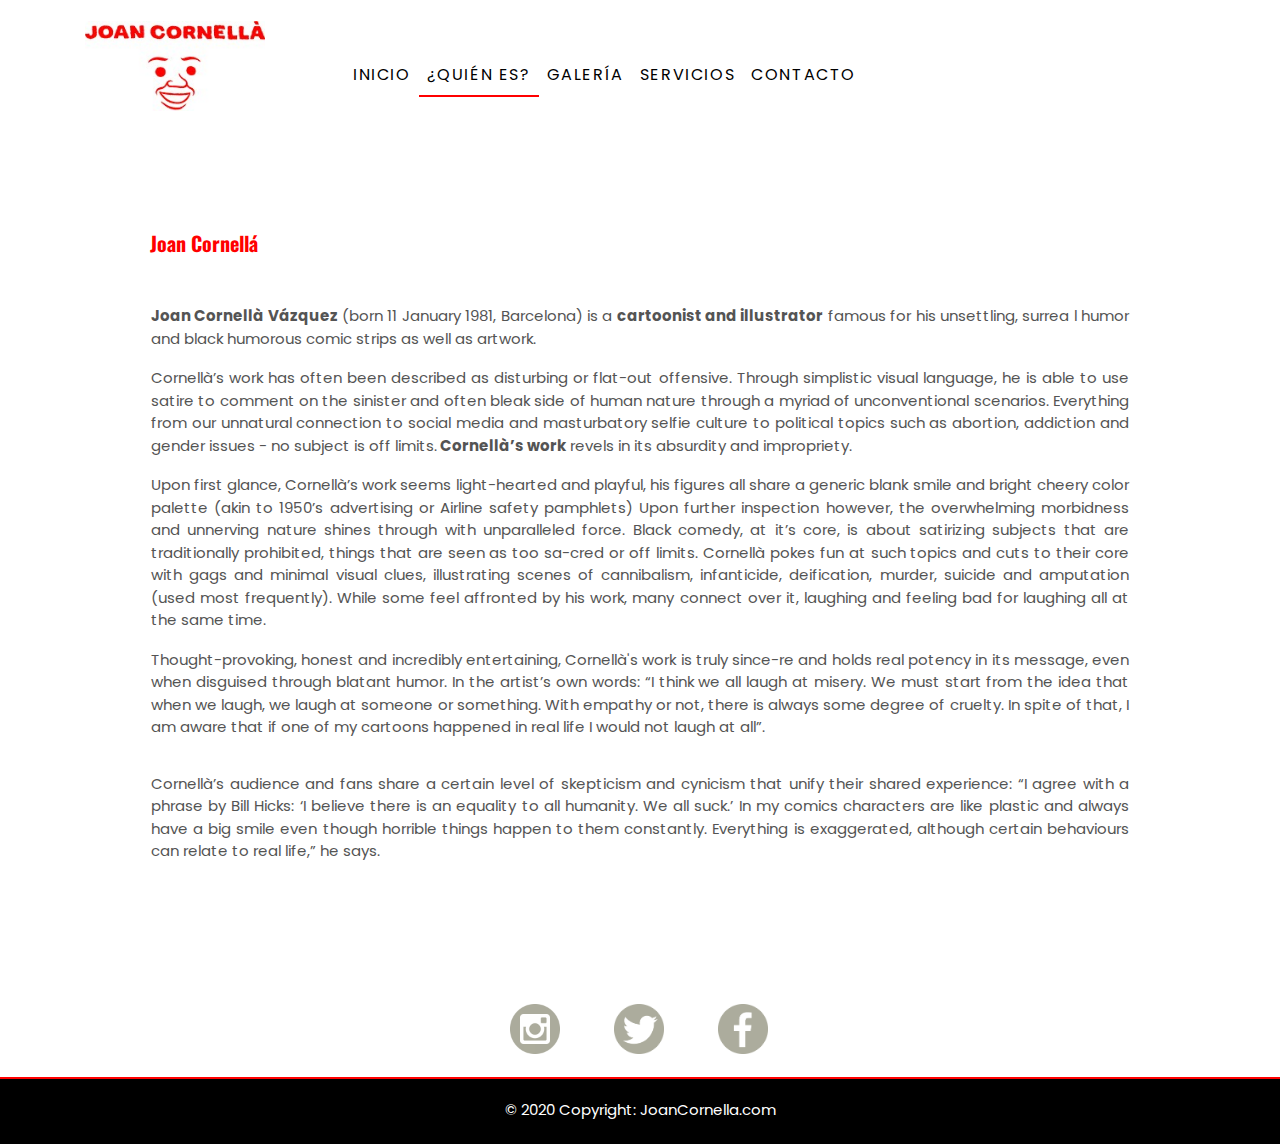
==== about.html @ 13107fc1 "Primer commit" ====
<!DOCTYPE html>
<html lang="es">

<head>
    <link rel="shortcut icon" href="img/logo-png.png"> 
    <meta charset="utf-8">
    <meta name="author" content="Francisca Araya">
    <meta name="description" content="Joan Cornellá, Un genio del Humor Negro">
    <meta name="keywords" content="Joan Cornella,artista,españa,Cómic" />
    <meta name="robots" content="index">
    <meta name="viewport" content="width=device-width, initial-scale=1.0">
    <!-- Bootstrap CSS -->
    <link rel="stylesheet" href="css/bootstrap.min.css">
    <link rel="stylesheet" type="text/css" href="css/estilos.css">

    <title>Joan Cornellá</title>
</head>
<style>
    @import url('https://fonts.googleapis.com/css?family=Poppins&display=swap');
</style>
<style>
    @import url('https://fonts.googleapis.com/css?family=Oswald&display=swap');
</style>

<body>

    <!-- Navigation -->
    <nav class="navbar navbar-expand-lg navbar-light navbar-custom static-top">
        <div class="container">
            <a class="navbar-brand" href="#">
                <img src="img/logo.jpg" alt="Logo Joan Cornella">
            </a>
            <button class="navbar-toggler" type="button" data-toggle="collapse" data-target="#navbarResponsive" aria-controls="navbarResponsive" aria-expanded="false" aria-label="Toggle navigation">
                <span class="navbar-toggler-icon"></span>
            </button>
            <div class="collapse navbar-collapse" id="navbarResponsive">
                <ul class="navbar-nav ml-auto">
                    <li class="nav-item">
                        <a class="nav-link" href="index.html">Inicio</a>
                    </li>
                    <li class="nav-item-active">
                        <a class="nav-link" href="about.html">¿Quién es?</a>
                    </li>
                    <li class="nav-item">
                        <a class="nav-link" href="galeria.html">Galería</a>
                    </li>
                    <li class="nav-item">
                        <a class="nav-link" href="servicios.html">Servicios</a>
                    </li>
                    <li class="nav-item">
                        <a class="nav-link" href="contacto.html">Contacto</a>
                    </li>
                </ul>
            </div>
        </div>
    </nav>
    <!-- End Navigation -->

    <section>
        <div class="container-fluid-about">
            <!--contenedor destino-->
            <div class="row align-items-center">
                <div class="col-xs-12 col-md-12 col-lg-12 order-lg-1">
                    <div class="p-6">
                        <h1 class="texto-about">Joan Cornellá</h1>
                        <p><strong>Joan Cornellà Vázquez</strong> (born 11 January 1981, Barcelona) is a <strong>cartoonist and illustrator</strong> famous for his unsettling, surrea l humor and black humorous comic strips as well as artwork.</p>

                        <p>Cornellà’s work has often been described as disturbing or flat-out offensive. Through simplistic visual language, he is able to use satire to comment on the sinister and often bleak side of human nature through a myriad of unconventional scenarios. Everything from our unnatural connection to social media and masturbatory selfie culture to political topics such as abortion, addiction and gender issues - no subject is off limits.<strong> Cornellà’s work</strong> revels in its absurdity and impropriety.</p>

                        <p>Upon first glance, Cornellà’s work seems light-hearted and playful, his figures all share a generic blank smile and bright cheery color palette (akin to 1950’s advertising or Airline safety pamphlets) Upon further inspection however, the overwhelming morbidness and unnerving nature shines through with unparalleled force. Black comedy, at it’s core, is about satirizing subjects that are traditionally prohibited, things that are seen as too sa-cred or off limits. Cornellà pokes fun at such topics and cuts to their core with gags and minimal visual clues, illustrating scenes of cannibalism, infanticide, deification, murder, suicide and amputation (used most frequently). While some feel affronted by his work, many connect over it, laughing and feeling bad for laughing all at the same time.</p>

                        <p>Thought-provoking, honest and incredibly entertaining, Cornellà's work is truly since-re and holds real potency in its message, even when disguised through blatant humor. In the artist’s own words: “I think we all laugh at misery. We must start from the idea that when we laugh, we laugh at someone or something. With empathy or not, there is always some degree of cruelty. In spite of that, I am aware that if one of my cartoons happened in real life I would not laugh at all”.
                            <p>

                                <p>Cornellà’s audience and fans share a certain level of skepticism and cynicism that unify their shared experience: “I agree with a phrase by Bill Hicks: ‘I believe there is an equality to all humanity. We all suck.’ In my comics characters are like plastic and always have a big smile even though horrible things happen to them constantly. Everything is exaggerated, although certain behaviours can relate to real life,” he says.</p>
                    </div>
                </div>
            </div>
        </div>
    </section>

    <!--footer-->
    <div class="footer">
        <div class="container-fluid-footer">

            <div class="redessociales">
                <a title="Instagram" href="http://instagram.com/sirjoancornella" target="_blank"><img src="img/instagram.png" alt="Instagram"></a>

                <a title="Twitter" href="https://twitter.com/sirjoancornella" target="_blank"><img src="img/twitter.png" alt="Twitter"></a>

                <a title="Facebook" href="https://www.facebook.com/joancornella" target="_blank"><img src="img/facebook.png" alt="Facebook"></a>
            </div>
        </div>

        <footer>
            <p>© 2020 Copyright: JoanCornella.com</p>
        </footer>
    </div>

    <!--Fin footer-->

</body>

</html>
---- css/estilos.css ----
*{
  margin:0;
  padding: 0;
}


body {
	width: 100%;
	background-color: #fff;
}

body {
  font-family: 'Poppins', sans-serif;
}

h1,
h2,
h3,
h4,
h5,
h6 {
  font-family: 'Poppins', sans-serif;
  font-weight: 800 !important;
}

nav li a{
	font-family: "Poppins", sans-serif;
	font-size: 13px;
	padding: 20px 25px;
	color: #000;
	text-decoration: none;
}


#contenedor1 img {
	width: 175px;
	float: left;
	margin-top: 10px;
	margin-left: 40px;
}

nav ul{ /*navegacion y lista*/
	width: 750px;
	float: center;
	margin-right: 100px;
}

nav ul li{
	list-style-type: none;
	display: inline-block;
	width: auto;
	margin-top: 20px;
}

.navbar-custom {
  padding-top: 1rem;
  padding-bottom: 1rem;
  background-color: rgba(0, 0, 0, 0.0);
}


.navbar-custom .navbar-nav .nav-item .nav-link 
{
  font-family: 'Poppins', sans-serif;
  text-transform: uppercase;
  font-size: 1rem;
  letter-spacing: 0.1rem;
  color: #000;
}

.nav-item-active {
  font-family: 'Poppins', sans-serif;
  text-transform: uppercase;
  font-size: 1rem;
  letter-spacing: 0.1rem;
  color: #000;
}

.navbar-custom .navbar-nav .nav-item-active .nav-link 
{
 font-family: 'Poppins', sans-serif;
  text-transform: uppercase;
  font-size: 1rem;
  letter-spacing: 0.1rem;
  color: #000;
}

nav li a:hover {
 background-color: #E2E2E2;
}

.nav-item-active  {
	border-bottom: 2px  solid #FF0000
; /*borde del menu activo*/

}

/*index*/

img{
	margin-bottom: 0px;
	max-width: 100%;
	width: 180px;
}


.container-fluid {
 width: 100%;
 height: auto;
}


.p-5 img{
	width: 100%;
}

.texto-joan{
	font-family: "Oswald";
	font-size: 20px;
	color:#000;
	text-transform: uppercase;
    font-size: 1rem;
    letter-spacing: 0.1rem;
    margin-bottom: 50px;
}

.p-5 p{
    font-family: 'Poppins', sans-serif;
	font-size: 20px;
	color:#545454;
}


/*index 2da parte*/

.p-4 img{
	width: 100%;
}



.p-4 p{
    font-family: 'Poppins', sans-serif;
	font-size: 15px;
	color:#545454;
}


/*quién es*/


.container-fluid-about {
 width: 100%;
 height: auto;
 margin-top: 100px;
 margin-bottom: 100px;

}

.texto-about{
	font-family: "Oswald";
	font-size: 20px;
	color:#ff0000;
    line-height: 1.1;
    margin-bottom: 50px;
    margin-left: 150px;
}

.p-6 p{
    font-family: 'Poppins', sans-serif;
    display: block;
    margin-block-start: 1em;
    margin-block-end: 1em;
    margin-inline-start: 0px;
    margin-inline-end: 0px;
	font-size: 15px;
	padding: 1px;
	color:#545454;
    text-align: justify;
    margin-left: 150px;
    margin-right: 150px;

}

/*Galeria*/

.container.gallery-container {
    background-color: #fff;
    color: #35373a;
    min-height: 100vh;
    border-radius: 10px;
    box-shadow: 0 8px 15px rgba(0, 0, 0, 0.06);
    margin-bottom: 100px;
}

.gallery-container h1 {
	font-size: 30px;
    text-align: center;
    margin-top: 70px;
    font-family: "Oswald";
    color: #000;
}
.gallery-container p{
    font-family: 'Poppins', sans-serif;
    text-transform: uppercase;
    margin-top: 15px;
    text-align: center;
    color: #000;
    font-size: 18px;
}

.gallery-container p.page-description {
    text-align: center;
    max-width: 800px;
    margin: 25px auto;
    font-family: 'Poppins', sans-serif;
    color: #545454;
    text-decoration: none;
    font-size: 15px;
}

.gallery {
    padding: 40px;
}

.gallery img {
    width: 300px;
    height: 250px;
    margin-bottom: 30px;
    transition: 0.2s ease-in-out;
    box-shadow: 0 2px 3px rgba(0,0,0,0.2);
}


.gallery img:hover {
    transform: scale(1.05);
    box-shadow: 0 8px 15px rgba(0,0,0,0.3);
}


@media(max-width: 768px) {
    body {
        padding: 0;
    }

    .container.gallery-container {
        border-radius: 0;
    }
}

/*Galeria 2 productos*/

.container-fluid-galeria{
	width: 100%;
	height: auto;
	margin-bottom: 250px;
}

.container-fluid-galeria h1 {
	font-size: 30px;
    text-align: center;
    margin-top: 70px;
    font-family: "Oswald";
    color: #000;
    margin-bottom: 50px;
} 

.gallery-2 img {
    width: 100%;
    height: 300px;
    transition: 0.2s ease-in-out;
    box-shadow: 0 2px 3px rgba(0,0,0,0.2);
}


.gallery-2 img:hover {
    transform: scale(1.05);
    box-shadow: 0 8px 15px rgba(0,0,0,0.3);
}


/*fin galeria*/


/*productos-servicios*/

.container-services{
	margin-top: 70px;
	margin-bottom: 150px;
	margin-left: 55px;
	margin-right: 55px;
}

.container-services h1{
	font-family: "Oswald";
	font-size: 30px;
    color: #000;
    margin-bottom: 55px;
}

.texto-services  h1{
font-family: 'Poppins', sans-serif;
text-transform: uppercase;
margin-top: 25px;
color: #ff0000;
font-size: 20px;
}

.texto-services p{
font-family: 'Poppins', sans-serif;
font-size: 15px;
color: #545454;
text-align: justify center;

}

/*fin productos-servicios*/



/*Contacto*/


.contact-image{
    text-align: center;
}
.contact-image img{
    border-radius: 2rem;
    width: 10%;
    margin-top: 100px;

}
.contact-form form{
    padding: 14%;
    margin-top: -5%;
    -webkit-box-shadow: 10px 11px 35px -15px rgba(0,0,0,0.65);
	-moz-box-shadow: 10px 11px 35px -15px rgba(0,0,0,0.65);
	box-shadow: 10px 11px 35px -15px rgba(0,0,0,0.65);
    background-color: #e7e7e7;
    margin-bottom: 100px;
}
.contact-form form .row{
    margin-bottom: -7%;
}

.contact-form h2{
	font-family: "Oswald";
	text-transform: uppercase;
    margin-bottom: 20px;
    margin-top: -10%;
    text-align: center;
    color: #000;
}
.contact-form h1{
	font-family: 'Poppins', sans-serif;
	text-transform: uppercase;
    margin-bottom: 10%;
    margin-top: 15px;
    text-align: center;
    color: #545454;
    font-size: 15px;
}


.contact-form .btnContact {
    width: 50%;
    font-family: 'Poppins', sans-serif;
    border: none;
    padding: 1.5%;
    background: #000;
    color: #fff;
    cursor: pointer;
    margin-top: 15px;
    text-align:center;
}

.btnContactSubmit
{
    width: 50%;
    border-radius: 1rem;
    padding: 1.5%;
    color: #fff;
    border: none;
    cursor: pointer;
    margin-left: 5px;
}

/*Fin  contacto*/


/*footer*/

.container-fluid-footer{
	width: 100%;
	height: 100px;
    border-bottom: 2px  solid red;
    margin-top: 30px;

}


.redessociales{
	width: 360px;
	display: block;
	margin: auto;
}
.redessociales img{
	margin-top: 25px;
	margin-left: 50px;
	width: 50px;
}


footer{
	width: 100%;
	height: 65px;
	background-color: #000;
	position: absolute;
}

footer p{
	padding-top: 20px;
	font-size: 15px;
	color:#fff ;
	text-align: center;
}

.contacto p{
    width: 100%;
    font-family: 'Poppins', sans-serif;
    display: block;
    font-size: 17px;
    padding: 1px;
    color:#545454;
    text-align: center;
   
}
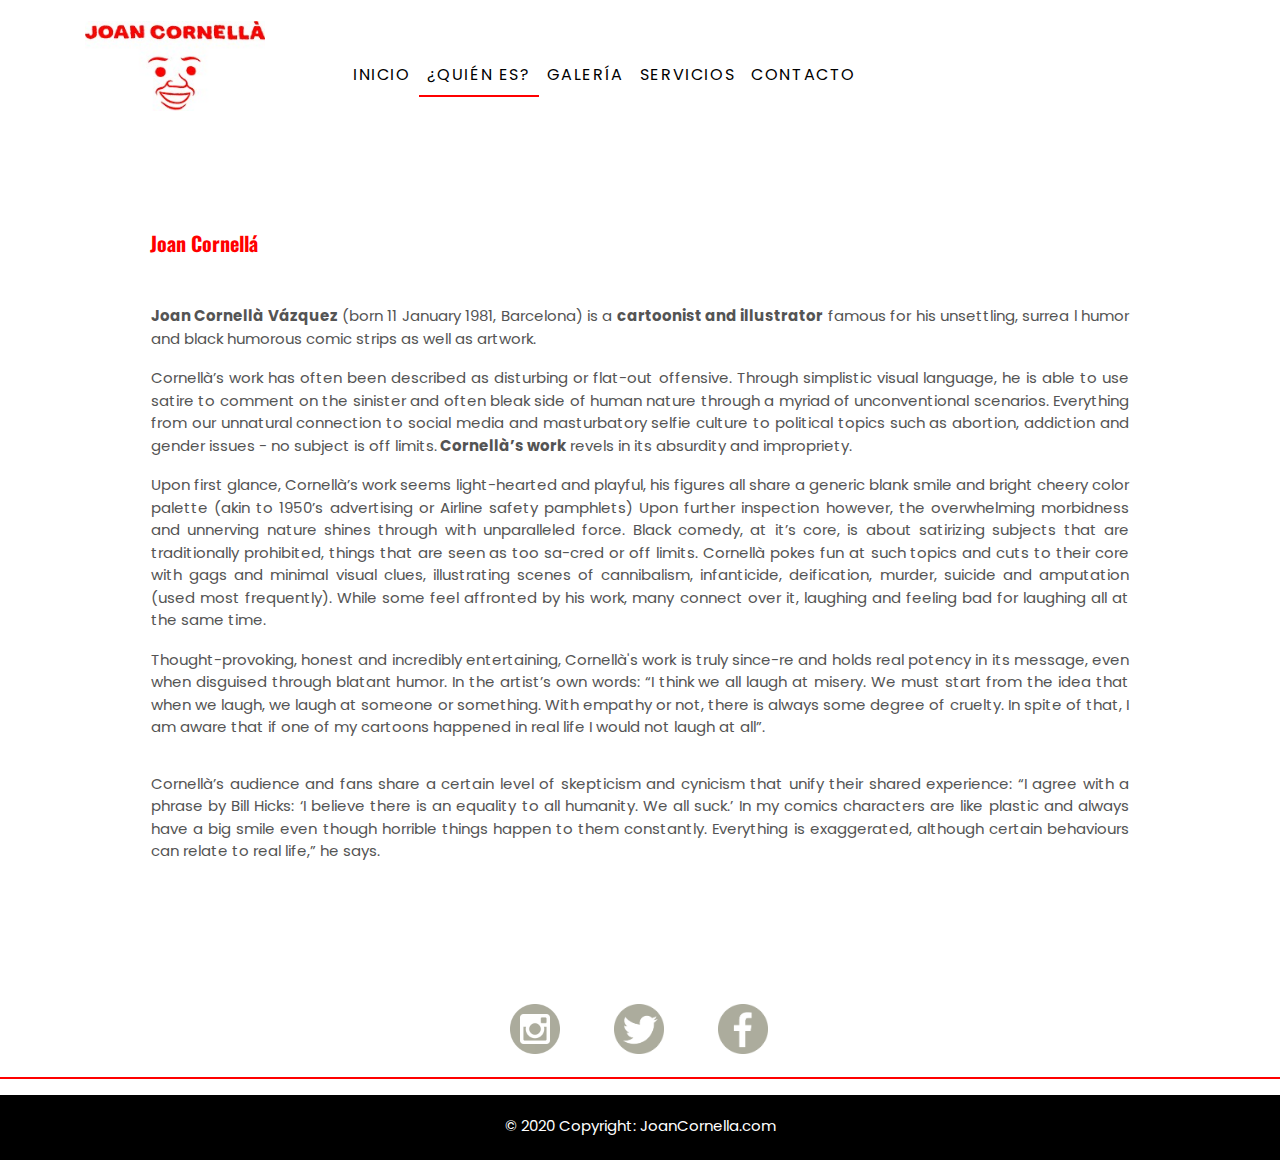
==== commit 78fe9abc: "errores" ====
--- a/about.html
+++ b/about.html
@@ -1,8 +1,10 @@
+
+
 <!DOCTYPE html>
 <html lang="es">
 
 <head>
-    <link rel="shortcut icon" href="img/logo-png.png"> 
+    <link rel="shortcut icon" href="img/logo-png.png">
     <meta charset="utf-8">
     <meta name="author" content="Francisca Araya">
     <meta name="description" content="Joan Cornellá, Un genio del Humor Negro">
@@ -14,16 +16,28 @@
     <link rel="stylesheet" type="text/css" href="css/estilos.css">
 
     <title>Joan Cornellá</title>
+
+    <!-- Global site tag (gtag.js) - Google Analytics -->
+    <script async src="https://www.googletagmanager.com/gtag/js?id=UA-164520530-1"></script>
+    <script>
+    window.dataLayer = window.dataLayer || [];
+    function gtag(){dataLayer.push(arguments);}
+    gtag('js', new Date());
+
+    gtag('config', 'UA-164520530-1');
+    </script>
 </head>
 <style>
     @import url('https://fonts.googleapis.com/css?family=Poppins&display=swap');
+    
 </style>
 <style>
     @import url('https://fonts.googleapis.com/css?family=Oswald&display=swap');
+    
 </style>
 
 <body>
-
+<header>
     <!-- Navigation -->
     <nav class="navbar navbar-expand-lg navbar-light navbar-custom static-top">
         <div class="container">
@@ -55,8 +69,9 @@
         </div>
     </nav>
     <!-- End Navigation -->
+</header>
 
-    <section>
+    <article>
         <div class="container-fluid-about">
             <!--contenedor destino-->
             <div class="row align-items-center">
@@ -69,17 +84,16 @@
 
                         <p>Upon first glance, Cornellà’s work seems light-hearted and playful, his figures all share a generic blank smile and bright cheery color palette (akin to 1950’s advertising or Airline safety pamphlets) Upon further inspection however, the overwhelming morbidness and unnerving nature shines through with unparalleled force. Black comedy, at it’s core, is about satirizing subjects that are traditionally prohibited, things that are seen as too sa-cred or off limits. Cornellà pokes fun at such topics and cuts to their core with gags and minimal visual clues, illustrating scenes of cannibalism, infanticide, deification, murder, suicide and amputation (used most frequently). While some feel affronted by his work, many connect over it, laughing and feeling bad for laughing all at the same time.</p>
 
-                        <p>Thought-provoking, honest and incredibly entertaining, Cornellà's work is truly since-re and holds real potency in its message, even when disguised through blatant humor. In the artist’s own words: “I think we all laugh at misery. We must start from the idea that when we laugh, we laugh at someone or something. With empathy or not, there is always some degree of cruelty. In spite of that, I am aware that if one of my cartoons happened in real life I would not laugh at all”.
-                            <p>
+                        <p>Thought-provoking, honest and incredibly entertaining, Cornellà's work is truly since-re and holds real potency in its message, even when disguised through blatant humor. In the artist’s own words: “I think we all laugh at misery. We must start from the idea that when we laugh, we laugh at someone or something. With empathy or not, there is always some degree of cruelty. In spite of that, I am aware that if one of my cartoons happened in real life I would not laugh at all”.<p>
 
-                                <p>Cornellà’s audience and fans share a certain level of skepticism and cynicism that unify their shared experience: “I agree with a phrase by Bill Hicks: ‘I believe there is an equality to all humanity. We all suck.’ In my comics characters are like plastic and always have a big smile even though horrible things happen to them constantly. Everything is exaggerated, although certain behaviours can relate to real life,” he says.</p>
+                        <p>Cornellà’s audience and fans share a certain level of skepticism and cynicism that unify their shared experience: “I agree with a phrase by Bill Hicks: ‘I believe there is an equality to all humanity. We all suck.’ In my comics characters are like plastic and always have a big smile even though horrible things happen to them constantly. Everything is exaggerated, although certain behaviours can relate to real life,” he says.</p>
                     </div>
                 </div>
             </div>
         </div>
-    </section>
+    </article>
 
-    <!--footer-->
+    <address>
     <div class="footer">
         <div class="container-fluid-footer">
 
@@ -91,14 +105,16 @@
                 <a title="Facebook" href="https://www.facebook.com/joancornella" target="_blank"><img src="img/facebook.png" alt="Facebook"></a>
             </div>
         </div>
-
-        <footer>
-            <p>© 2020 Copyright: JoanCornella.com</p>
-        </footer>
+ </address>
+    <!--footer-->
+    <footer>
+        <p>© 2020 Copyright: JoanCornella.com</p>
+    </footer>
     </div>
 
     <!--Fin footer-->
 
 </body>
 
-</html>+</html>
+
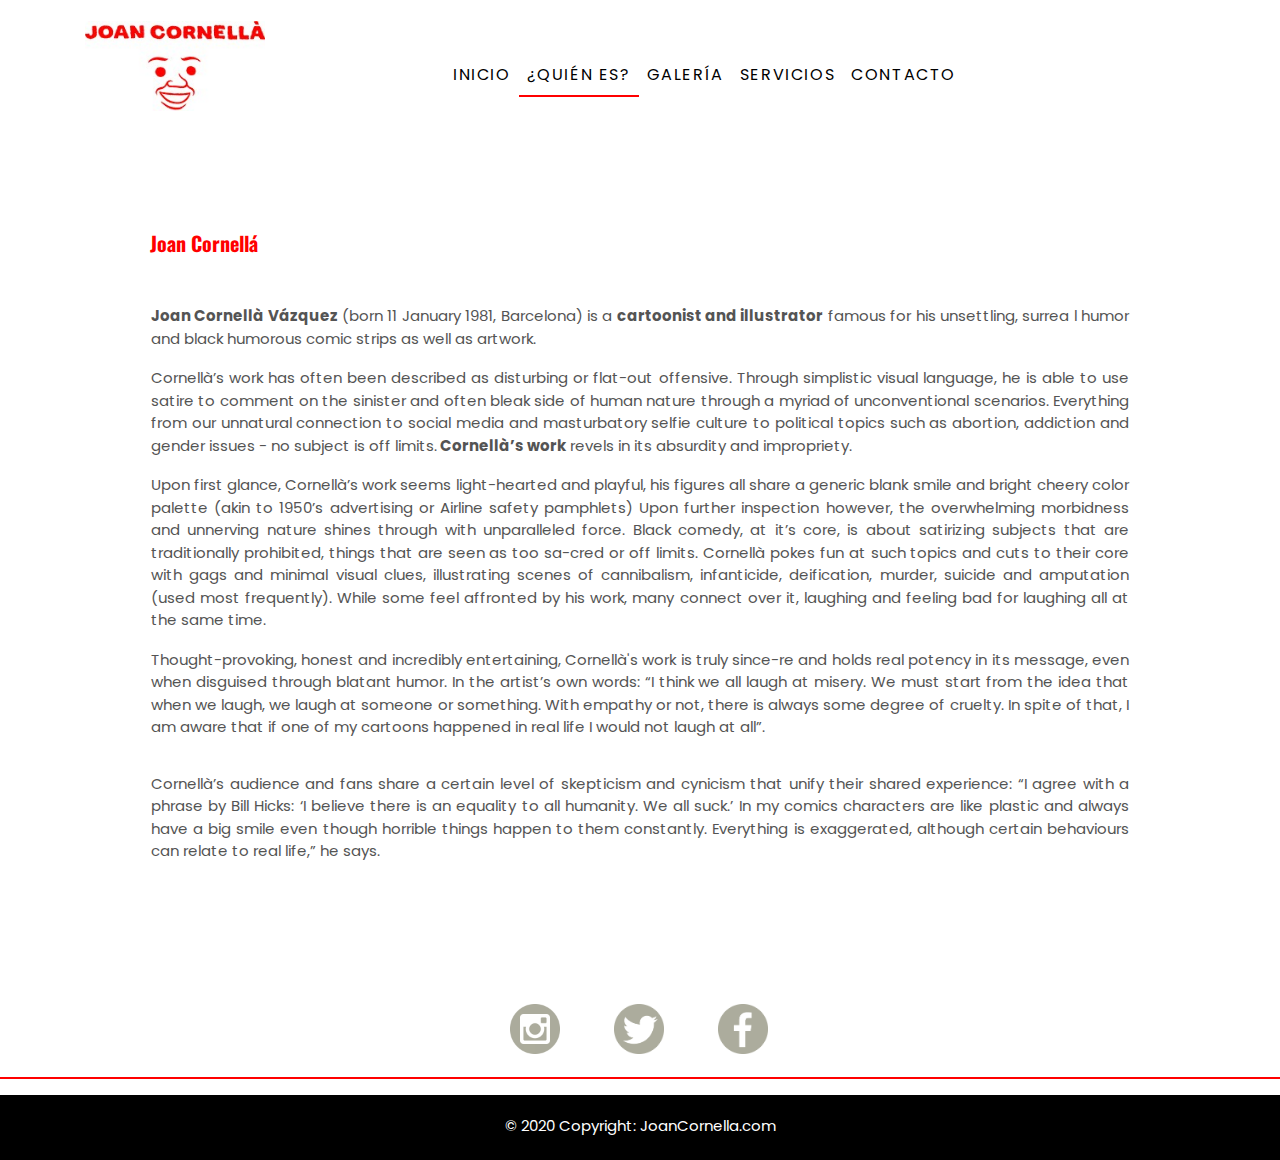
==== commit f336a1ba: "cambios sitio web" ====
--- a/about.html
+++ b/about.html
@@ -41,7 +41,7 @@
     <!-- Navigation -->
     <nav class="navbar navbar-expand-lg navbar-light navbar-custom static-top">
         <div class="container">
-            <a class="navbar-brand" href="#">
+            <a class="navbar-brand" href="index.html">
                 <img src="img/logo.jpg" alt="Logo Joan Cornella">
             </a>
             <button class="navbar-toggler" type="button" data-toggle="collapse" data-target="#navbarResponsive" aria-controls="navbarResponsive" aria-expanded="false" aria-label="Toggle navigation">
@@ -98,11 +98,11 @@
         <div class="container-fluid-footer">
 
             <div class="redessociales">
-                <a title="Instagram" href="http://instagram.com/sirjoancornella" target="_blank"><img src="img/instagram.png" alt="Instagram"></a>
+                <a title="Instagram" href="http://instagram.com/sirjoancornella" target="_blank" rel="nofollow"><img src="img/instagram.png" alt="Instagram"></a>
 
-                <a title="Twitter" href="https://twitter.com/sirjoancornella" target="_blank"><img src="img/twitter.png" alt="Twitter"></a>
+                <a title="Twitter" href="https://twitter.com/sirjoancornella" target="_blank" rel="nofollow"><img src="img/twitter.png" alt="Twitter"></a>
 
-                <a title="Facebook" href="https://www.facebook.com/joancornella" target="_blank"><img src="img/facebook.png" alt="Facebook"></a>
+                <a title="Facebook" href="https://www.facebook.com/joancornella" target="_blank" rel="nofollow"><img src="img/facebook.png" alt="Facebook"></a>
             </div>
         </div>
  </address>
--- a/css/estilos.css
+++ b/css/estilos.css
@@ -36,13 +36,13 @@
 	width: 175px;
 	float: left;
 	margin-top: 10px;
-	margin-left: 40px;
+
 }
 
 nav ul{ /*navegacion y lista*/
-	width: 750px;
+	width: 700px;
 	float: center;
-	margin-right: 100px;
+    margin-right: 50px;
 }
 
 nav ul li{
@@ -256,14 +256,23 @@
 	margin-bottom: 250px;
 }
 
-.container-fluid-galeria h1 {
+.container-fluid-galeria h3 {
 	font-size: 30px;
     text-align: center;
     margin-top: 70px;
     font-family: "Oswald";
     color: #000;
+} 
+
+.container-fluid-galeria p{
+    font-family: 'Poppins', sans-serif;
+    text-transform: uppercase;
+    text-align: center;
+    color: #000;
+    font-size: 18px;
+    margin-top: 10px;
     margin-bottom: 50px;
-} 
+}
 
 .gallery-2 img {
     width: 100%;
@@ -298,7 +307,7 @@
     margin-bottom: 55px;
 }
 
-.texto-services  h1{
+.texto-services  h3{
 font-family: 'Poppins', sans-serif;
 text-transform: uppercase;
 margin-top: 25px;
@@ -351,7 +360,7 @@
     text-align: center;
     color: #000;
 }
-.contact-form h1{
+.contact-form p{
 	font-family: 'Poppins', sans-serif;
 	text-transform: uppercase;
     margin-bottom: 10%;
@@ -425,12 +434,11 @@
 	text-align: center;
 }
 
-.contacto p{
+.contacto h1{
     width: 100%;
     font-family: 'Poppins', sans-serif;
     display: block;
     font-size: 17px;
-    padding: 1px;
     color:#545454;
     text-align: center;
    
